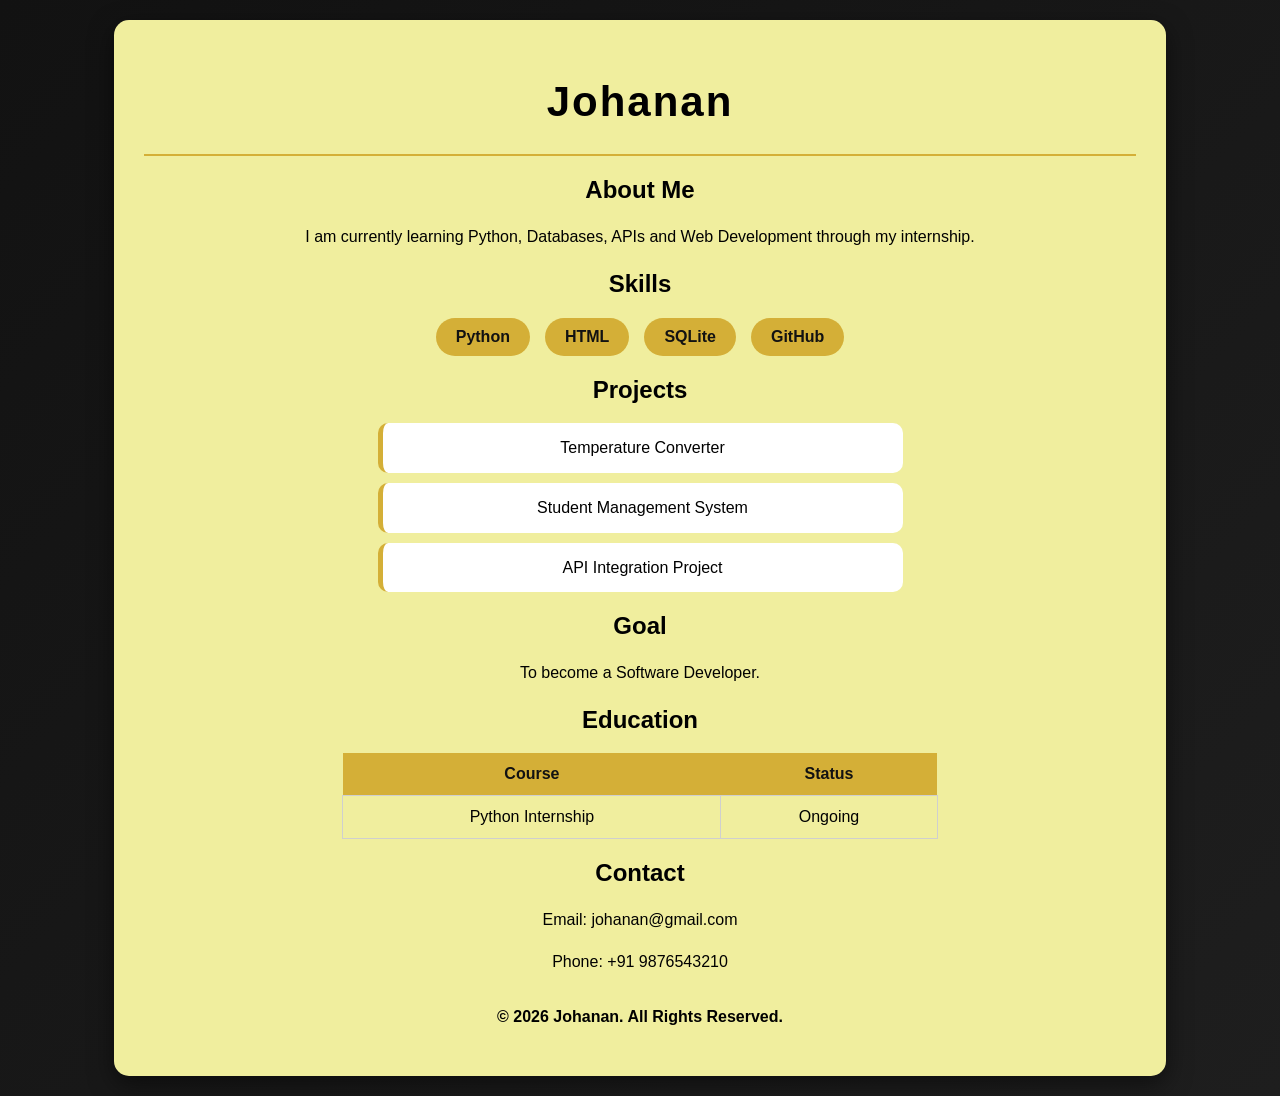
==== index.html @ d75dcd41 "Renamed profile page to index for GitHub Pages" ====
<!DOCTYPE html>
<html>

<head>
    <title>Johanan's Profile</title>
    <link rel="stylesheet" href="style.css">
</head>

<body>

    <div class="container">

        <h1>Johanan</h1>

        <hr>

        <h2>About Me</h2>

        <p>
            I am currently learning Python, Databases,
            APIs and Web Development through my internship.
        </p>

        <h2>Skills</h2>

        <div class="skills">
            <div>Python</div>
            <div>HTML</div>
            <div>SQLite</div>
            <div>GitHub</div>
        </div>

        <h2>Projects</h2>

        <div class="projects">
            <p>Temperature Converter</p>
            <p>Student Management System</p>
            <p>API Integration Project</p>
        </div>

        <h2>Goal</h2>

        <p>
            To become a Software Developer.
        </p>

        <h2>Education</h2>

        <table>

            <tr>
                <th>Course</th>
                <th>Status</th>
            </tr>

            <tr>
                <td>Python Internship</td>
                <td>Ongoing</td>
            </tr>

        </table>

        <h2>Contact</h2>

        <div class="contact">
            <p>Email: johanan@gmail.com</p>
            <p>Phone: +91 9876543210</p>
        </div>

        <footer>
            <p>© 2026 Johanan. All Rights Reserved.</p>
        </footer>

    </div>

</body>

</html>
---- style.css ----
body {

    background: linear-gradient(135deg, #121212, #1E1E1E);

    font-family: Arial, sans-serif;

    margin: 0;

    padding: 20px;
}

.container {

    width: 80%;

    margin: auto;

    background-color: #f0ee9e;

    padding: 30px;

    border-radius: 15px;

    box-shadow: 0px 8px 25px rgba(0, 0, 0, 0.5);

    transition: 0.3s;
}

.container:hover {

    transform: translateY(-3px);
}

h1 {

    text-align: center;

    color: #000000;

    font-size: 42px;

    letter-spacing: 2px;
}

h2 {

    text-align: center;

    color: #000000;
}

p {
    text-align: center;
    line-height: 1.6;
    color: #000000;
}

.skills {

    display: flex;

    justify-content: center;

    gap: 15px;

    flex-wrap: wrap;

    margin-bottom: 20px;
}

.skills div {

    background-color: #D4AF37;

    color: #121212;

    padding: 10px 20px;

    border-radius: 25px;

    font-weight: bold;

    cursor: pointer;

    transition: 0.3s;
}

.skills div:hover {

    background-color: #121212;

    color: #D4AF37;

    transform: scale(1.1);
}

.projects {

    text-align: center;
}

.projects p {
    background-color: white;
    padding: 12px;
    border-radius: 10px;
    width: 50%;
    margin: 10px auto;
    border-left: 5px solid #D4AF37;
    color: #000000;
}

table {

    width: 60%;

    margin: auto;

    border-collapse: collapse;
}

th {

    background-color: #D4AF37;

    color: #121212;

    padding: 12px;
}

td {
    padding: 12px;
    text-align: center;
    border: 1px solid #CFCFCF;
    color: #000000;
}

.contact {
    text-align: center;
    color: #000000;
}

footer {

    margin-top: 30px;

    text-align: center;

    color: #D4AF37;

    font-weight: bold;
}

hr {

    border: 1px solid #D4AF37;

    margin-bottom: 20px;
}
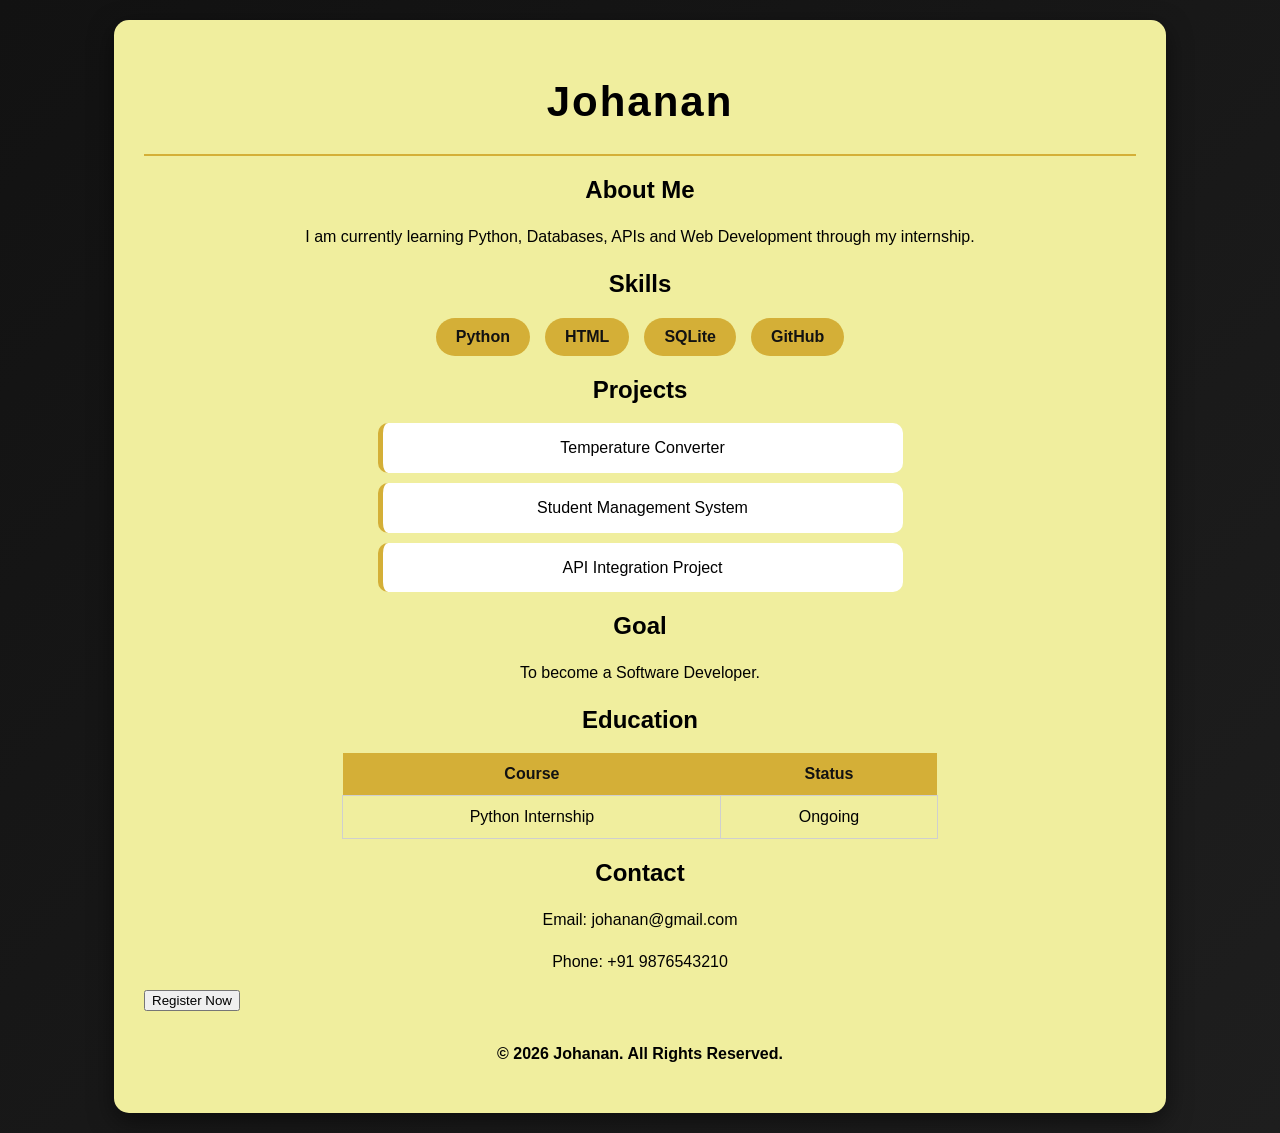
==== commit 22acb82e: "Added navigation button to registration form" ====
--- a/index.html
+++ b/index.html
@@ -66,7 +66,9 @@
             <p>Email: johanan@gmail.com</p>
             <p>Phone: +91 9876543210</p>
         </div>
-
+        <a href="registration_form.html">
+           <button>Register Now</button>
+        </a>
         <footer>
             <p>© 2026 Johanan. All Rights Reserved.</p>
         </footer>
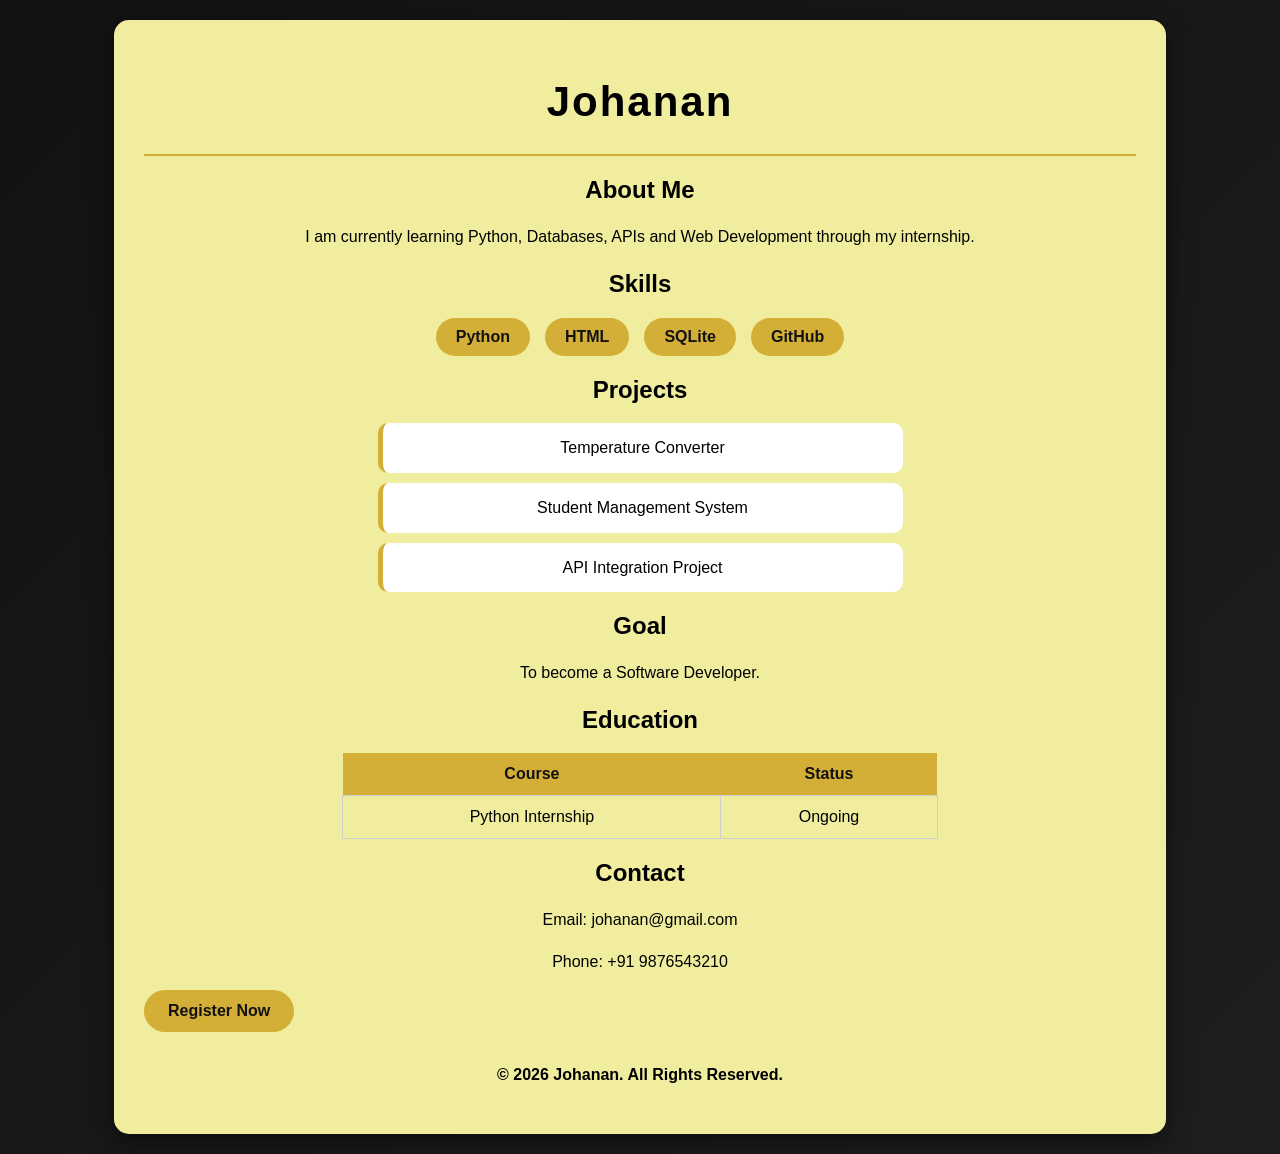
==== commit d10f041e: "Added navigation button to registration form" ====
--- a/index.html
+++ b/index.html
@@ -66,8 +66,8 @@
             <p>Email: johanan@gmail.com</p>
             <p>Phone: +91 9876543210</p>
         </div>
-        <a href="registration_form.html">
-           <button>Register Now</button>
+        <a href="registration_form.html" class="register-btn">
+           Register Now
         </a>
         <footer>
             <p>© 2026 Johanan. All Rights Reserved.</p>
--- a/style.css
+++ b/style.css
@@ -155,4 +155,31 @@
     border: 1px solid #D4AF37;
 
     margin-bottom: 20px;
+}
+.register-btn {
+
+    display: inline-block;
+
+    background-color: #D4AF37;
+
+    color: #121212;
+
+    padding: 12px 24px;
+
+    border-radius: 25px;
+
+    text-decoration: none;
+
+    font-weight: bold;
+
+    transition: 0.3s;
+}
+
+.register-btn:hover {
+
+    background-color: #121212;
+
+    color: #D4AF37;
+
+    transform: scale(1.05);
 }
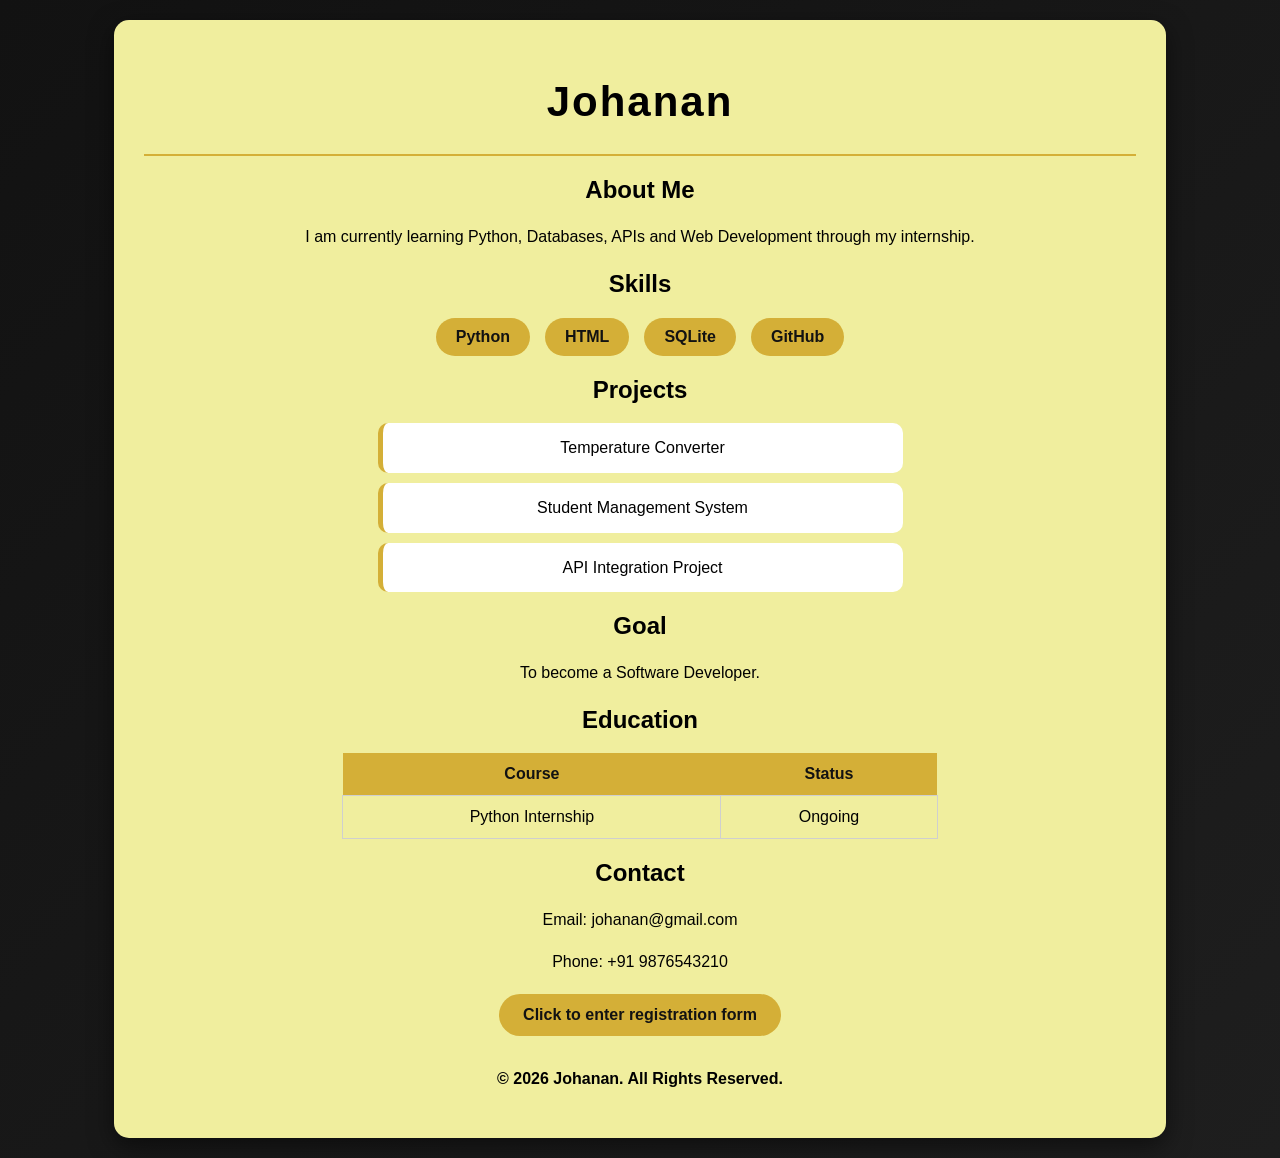
==== commit efae9a6d: "Centered register button and updated profile page" ====
--- a/index.html
+++ b/index.html
@@ -66,9 +66,11 @@
             <p>Email: johanan@gmail.com</p>
             <p>Phone: +91 9876543210</p>
         </div>
-        <a href="registration_form.html" class="register-btn">
-           Register Now
-        </a>
+        <div class="button-center">
+            <a href="registration_form.html" class="register-btn">
+               Click to enter registration form
+            </a>
+        </div>
         <footer>
             <p>© 2026 Johanan. All Rights Reserved.</p>
         </footer>
--- a/style.css
+++ b/style.css
@@ -182,4 +182,14 @@
     color: #D4AF37;
 
     transform: scale(1.05);
+}
+.button-center {
+
+    display: flex;
+
+    justify-content: center;
+
+    margin-top: 20px;
+
+    margin-bottom: 20px;
 }
